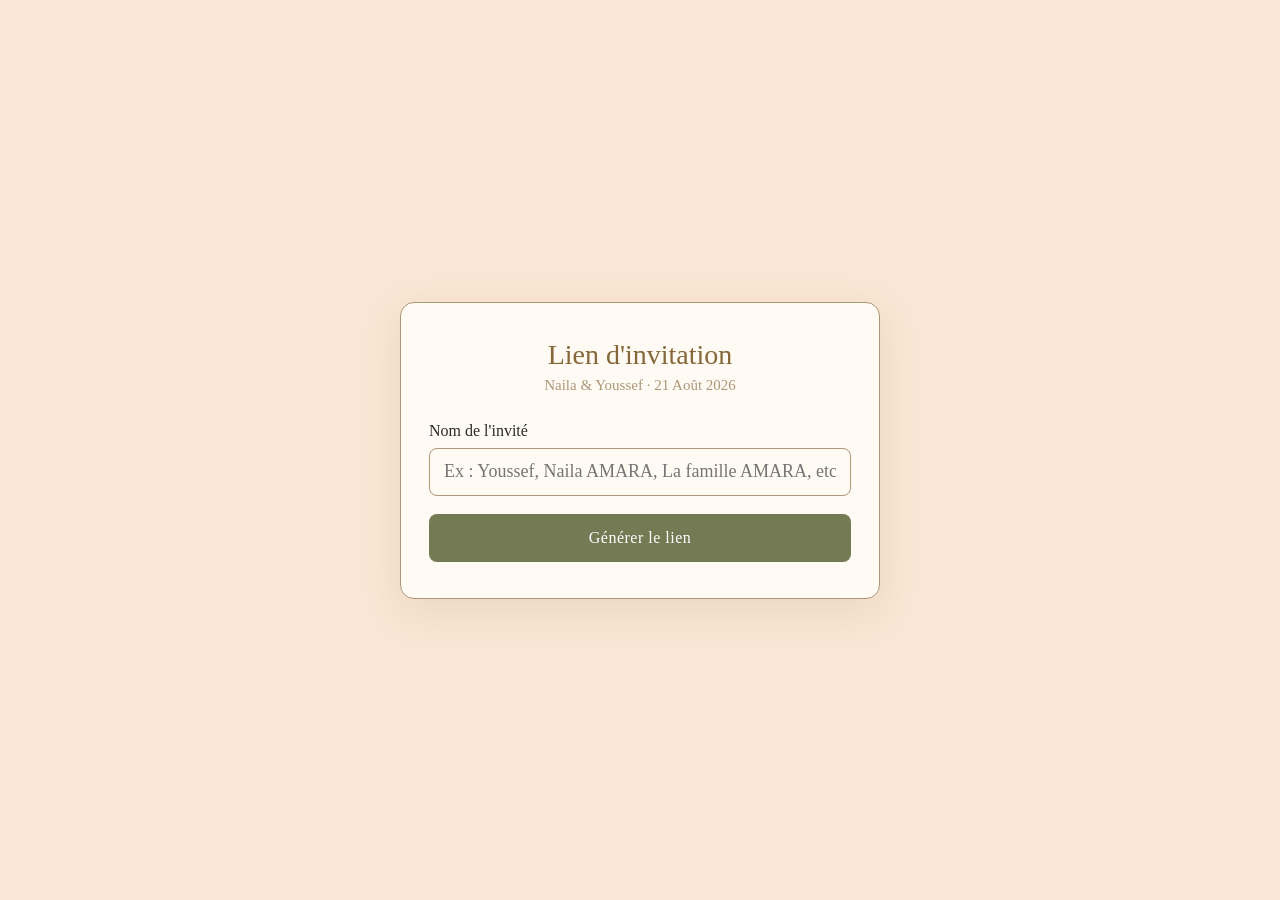
==== share.html @ 7dcea673 "Add share.html for invitation link generation with user input and WhatsApp sharing functionality" ====
<!DOCTYPE html>
<html lang="fr">
<head>
  <meta charset="utf-8">
  <meta name="viewport" content="width=device-width, initial-scale=1.0">
  <meta name="robots" content="noindex, nofollow">
  <title>Générer un lien d'invitation · Naila &amp; Youssef</title>
  <link rel="icon" type="image/png" href="./assets/img/tild3263-3561-4339-a533-643564366236-ic_baseline-place_1.png">
  <style>
    :root{
      --bg:#f9e6d4;
      --card:#fffaf3;
      --accent:#ac9778;
      --accent-dark:#866739;
      --btn:#747b54;
      --btn-hover:#616b47;
      --text:#2a2a2a;
    }
    *{box-sizing:border-box;}
    body{
      margin:0;
      min-height:100vh;
      display:flex;
      align-items:center;
      justify-content:center;
      padding:24px;
      background:var(--bg);
      color:var(--text);
      font-family:'Ovo',Georgia,'Times New Roman',serif;
    }
    .card{
      width:100%;
      max-width:480px;
      background:var(--card);
      border:1px solid var(--accent);
      border-radius:14px;
      padding:36px 28px;
      box-shadow:0 12px 40px rgba(134,103,57,.12);
    }
    h1{
      margin:0 0 6px;
      text-align:center;
      font-size:28px;
      font-weight:500;
      color:var(--accent-dark);
    }
    .subtitle{
      margin:0 0 28px;
      text-align:center;
      font-size:15px;
      color:var(--accent);
    }
    label{
      display:block;
      margin-bottom:8px;
      font-size:16px;
      color:var(--text);
    }
    input[type="text"]{
      width:100%;
      height:48px;
      padding:0 14px;
      font-size:18px;
      font-family:inherit;
      color:var(--text);
      background:transparent;
      border:1px solid var(--accent);
      border-radius:8px;
      outline:none;
    }
    input[type="text"]:focus{border-color:var(--accent-dark);}
    button{
      font-family:inherit;
      cursor:pointer;
      border:none;
      border-radius:8px;
      transition:background-color .15s ease-in-out,opacity .15s;
    }
    .btn-primary{
      width:100%;
      height:48px;
      margin-top:18px;
      font-size:16px;
      letter-spacing:.5px;
      color:#fff;
      background:var(--btn);
    }
    .btn-primary:hover{background:var(--btn-hover);}
    .btn-primary:disabled{opacity:.5;cursor:not-allowed;}
    .result{
      margin-top:26px;
      display:none;
    }
    .result.show{display:block;}
    .result-link{
      display:flex;
      gap:8px;
      margin-top:8px;
    }
    .result-link input{
      flex:1 1 auto;
      min-width:0;
      height:44px;
      padding:0 12px;
      font-size:14px;
      font-family:inherit;
      color:var(--accent-dark);
      background:#fff;
      border:1px solid var(--accent);
      border-radius:8px;
    }
    .btn-copy{
      flex:0 0 auto;
      height:44px;
      padding:0 16px;
      font-size:14px;
      color:#fff;
      background:var(--accent);
    }
    .btn-copy:hover{background:var(--accent-dark);}
    .btn-wa{
      display:flex;
      align-items:center;
      justify-content:center;
      gap:8px;
      width:100%;
      height:46px;
      margin-top:10px;
      font-size:15px;
      color:#fff;
      background:#25d366;
      text-decoration:none;
      border-radius:8px;
    }
    .btn-wa:hover{background:#1fb457;}
    .hint{
      margin-top:10px;
      font-size:13px;
      color:var(--accent);
      min-height:16px;
    }
    .error{color:#c0392b;}
  </style>
</head>
<body>
  <div class="card">
    <h1>Lien d'invitation</h1>
    <p class="subtitle">Naila &amp; Youssef · 21 Août 2026</p>

    <label for="guest">Nom de l'invité</label>
    <input type="text" id="guest" placeholder="Ex : Youssef, Naila AMARA, La famille AMARA, etc." autocomplete="off">

    <button type="button" class="btn-primary" id="generate">Générer le lien</button>

    <div class="result" id="result">
      <label for="link">Lien à envoyer</label>
      <div class="result-link">
        <input type="text" id="link" readonly>
        <button type="button" class="btn-copy" id="copy">Copier</button>
      </div>
      <a class="btn-wa" id="whatsapp" href="#" target="_blank" rel="noopener">Envoyer via WhatsApp</a>
      <div class="hint" id="hint"></div>
    </div>
  </div>

  <script>
    (function(){
      var guest=document.getElementById('guest');
      var generate=document.getElementById('generate');
      var result=document.getElementById('result');
      var linkInput=document.getElementById('link');
      var copyBtn=document.getElementById('copy');
      var whatsapp=document.getElementById('whatsapp');
      var hint=document.getElementById('hint');

      function buildLink(name){
        var base=location.origin&&location.origin!=='null'?location.origin:location.href.replace(/\/[^\/]*$/,'');
        return base+'/?name='+encodeURIComponent(name);
      }

      function doGenerate(){
        var name=guest.value.trim();
        hint.className='hint';
        if(!name){
          hint.className='hint error';
          hint.textContent='Veuillez saisir un nom.';
          result.className='result';
          return;
        }
        var url=buildLink(name);
        linkInput.value=url;
        var msg='Bonjour '+name+', vous êtes invité(e) au mariage de Naila & Youssef. Voici votre invitation : '+url;
        whatsapp.href='https://wa.me/?text='+encodeURIComponent(msg);
        result.className='result show';
        hint.textContent='';
      }

      generate.addEventListener('click',doGenerate);
      guest.addEventListener('keydown',function(e){if(e.key==='Enter')doGenerate();});

      copyBtn.addEventListener('click',function(){
        linkInput.select();
        linkInput.setSelectionRange(0,99999);
        var done=function(){hint.className='hint';hint.textContent='Lien copié !';};
        if(navigator.clipboard&&navigator.clipboard.writeText){
          navigator.clipboard.writeText(linkInput.value).then(done).catch(function(){try{document.execCommand('copy');done();}catch(e){}});
        }else{
          try{document.execCommand('copy');done();}catch(e){}
        }
      });
    })();
  </script>
</body>
</html>
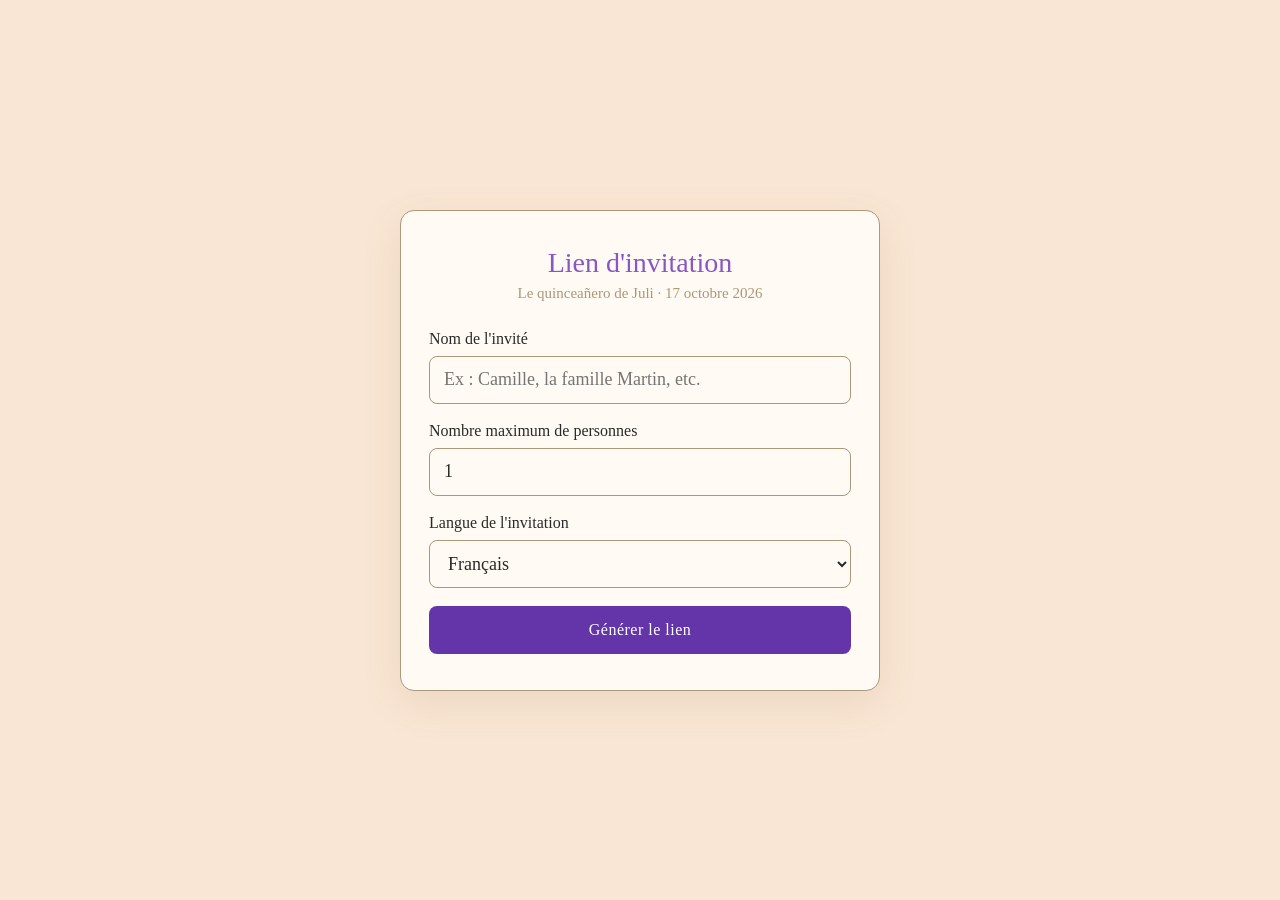
==== commit 6a106d19: "To birthday template" ====
--- a/share.html
+++ b/share.html
@@ -4,15 +4,15 @@
   <meta charset="utf-8">
   <meta name="viewport" content="width=device-width, initial-scale=1.0">
   <meta name="robots" content="noindex, nofollow">
-  <title>Générer un lien d'invitation · Naila &amp; Youssef</title>
+  <title>Générer un lien d'invitation · Le quinceañero de Juli</title>
   <link rel="icon" type="image/png" href="./assets/img/tild3263-3561-4339-a533-643564366236-ic_baseline-place_1.png">
   <style>
     :root{
       --bg:#f9e6d4;
       --card:#fffaf3;
       --accent:#ac9778;
-      --accent-dark:#866739;
-      --btn:#747b54;
+      --accent-dark:#8A55C5;
+      --btn:#6435A9;
       --btn-hover:#616b47;
       --text:#2a2a2a;
     }
@@ -56,7 +56,9 @@
       font-size:16px;
       color:var(--text);
     }
-    input[type="text"]{
+    input[type="text"],
+    input[type="number"],
+    select{
       width:100%;
       height:48px;
       padding:0 14px;
@@ -68,7 +70,10 @@
       border-radius:8px;
       outline:none;
     }
-    input[type="text"]:focus{border-color:var(--accent-dark);}
+    input[type="text"]:focus,
+    input[type="number"]:focus,
+    select:focus{border-color:var(--accent-dark);}
+    .field + .field{margin-top:18px;}
     button{
       font-family:inherit;
       cursor:pointer;
@@ -145,15 +150,30 @@
 <body>
   <div class="card">
     <h1>Lien d'invitation</h1>
-    <p class="subtitle">Naila &amp; Youssef · 21 Août 2026</p>
-
-    <label for="guest">Nom de l'invité</label>
-    <input type="text" id="guest" placeholder="Ex : Youssef, Naila AMARA, La famille AMARA, etc." autocomplete="off">
+    <p class="subtitle">Le quinceañero de Juli · 17 octobre 2026</p>
+
+    <div class="field">
+      <label for="guest">Nom de l'invité</label>
+      <input type="text" id="guest" placeholder="Ex : Camille, la famille Martin, etc." autocomplete="off">
+    </div>
+
+    <div class="field">
+      <label for="max-guests">Nombre maximum de personnes</label>
+      <input type="number" id="max-guests" min="1" step="1" value="1" inputmode="numeric">
+    </div>
+
+    <div class="field">
+      <label for="language">Langue de l'invitation</label>
+      <select id="language">
+        <option value="fr">Français</option>
+        <option value="es">Español</option>
+      </select>
+    </div>
 
     <button type="button" class="btn-primary" id="generate">Générer le lien</button>
 
     <div class="result" id="result">
-      <label for="link">Lien à envoyer</label>
+      <label for="link" id="link-label">Lien à envoyer</label>
       <div class="result-link">
         <input type="text" id="link" readonly>
         <button type="button" class="btn-copy" id="copy">Copier</button>
@@ -166,20 +186,25 @@
   <script>
     (function(){
       var guest=document.getElementById('guest');
+      var maxGuestsInput=document.getElementById('max-guests');
+      var languageInput=document.getElementById('language');
       var generate=document.getElementById('generate');
       var result=document.getElementById('result');
       var linkInput=document.getElementById('link');
       var copyBtn=document.getElementById('copy');
       var whatsapp=document.getElementById('whatsapp');
       var hint=document.getElementById('hint');
-
-      function buildLink(name){
+      var linkLabel=document.getElementById('link-label');
+
+      function buildLink(name,maxGuests,language){
         var base=location.origin&&location.origin!=='null'?location.origin:location.href.replace(/\/[^\/]*$/,'');
-        return base+'/?name='+encodeURIComponent(name);
+        return base+'/?name='+encodeURIComponent(name)+'&maxGuests='+maxGuests+'&lang='+language;
       }
 
       function doGenerate(){
         var name=guest.value.trim();
+        var maxGuests=Number(maxGuestsInput.value);
+        var language=languageInput.value==='es'?'es':'fr';
         hint.className='hint';
         if(!name){
           hint.className='hint error';
@@ -187,16 +212,28 @@
           result.className='result';
           return;
         }
-        var url=buildLink(name);
+        if(!Number.isInteger(maxGuests)||maxGuests<1){
+          hint.className='hint error';
+          hint.textContent='Veuillez saisir un nombre maximum valide (au moins 1).';
+          result.className='result';
+          return;
+        }
+        var url=buildLink(name,maxGuests,language);
         linkInput.value=url;
-        var msg='Bonjour '+name+', vous êtes invité(e) au mariage de Naila & Youssef. Voici votre invitation : '+url;
+        var nameEsc=name.replace(/&/g,'&amp;').replace(/</g,'&lt;').replace(/>/g,'&gt;');
+        linkLabel.innerHTML='Lien de l\'invitation de <strong>'+nameEsc+'</strong> ('+maxGuests+' personne'+(maxGuests>1?'s':'')+' maximum) à envoyer';
+        var msg=language==='es'
+          ? 'Hola '+name+', te invitamos a celebrar el quinceañero de Juli. Esta invitación es válida para un máximo de '+maxGuests+' persona'+(maxGuests>1?'s':'')+'. Aquí tienes tu invitación: '+url
+          : 'Bonjour '+name+', vous êtes invité(e) à célébrer le quinceañero de Juli. Cette invitation est valable pour '+maxGuests+' personne'+(maxGuests>1?'s':'')+' maximum. Voici votre invitation : '+url;
         whatsapp.href='https://wa.me/?text='+encodeURIComponent(msg);
         result.className='result show';
+        guest.value='';
         hint.textContent='';
       }
 
       generate.addEventListener('click',doGenerate);
       guest.addEventListener('keydown',function(e){if(e.key==='Enter')doGenerate();});
+      maxGuestsInput.addEventListener('keydown',function(e){if(e.key==='Enter')doGenerate();});
 
       copyBtn.addEventListener('click',function(){
         linkInput.select();
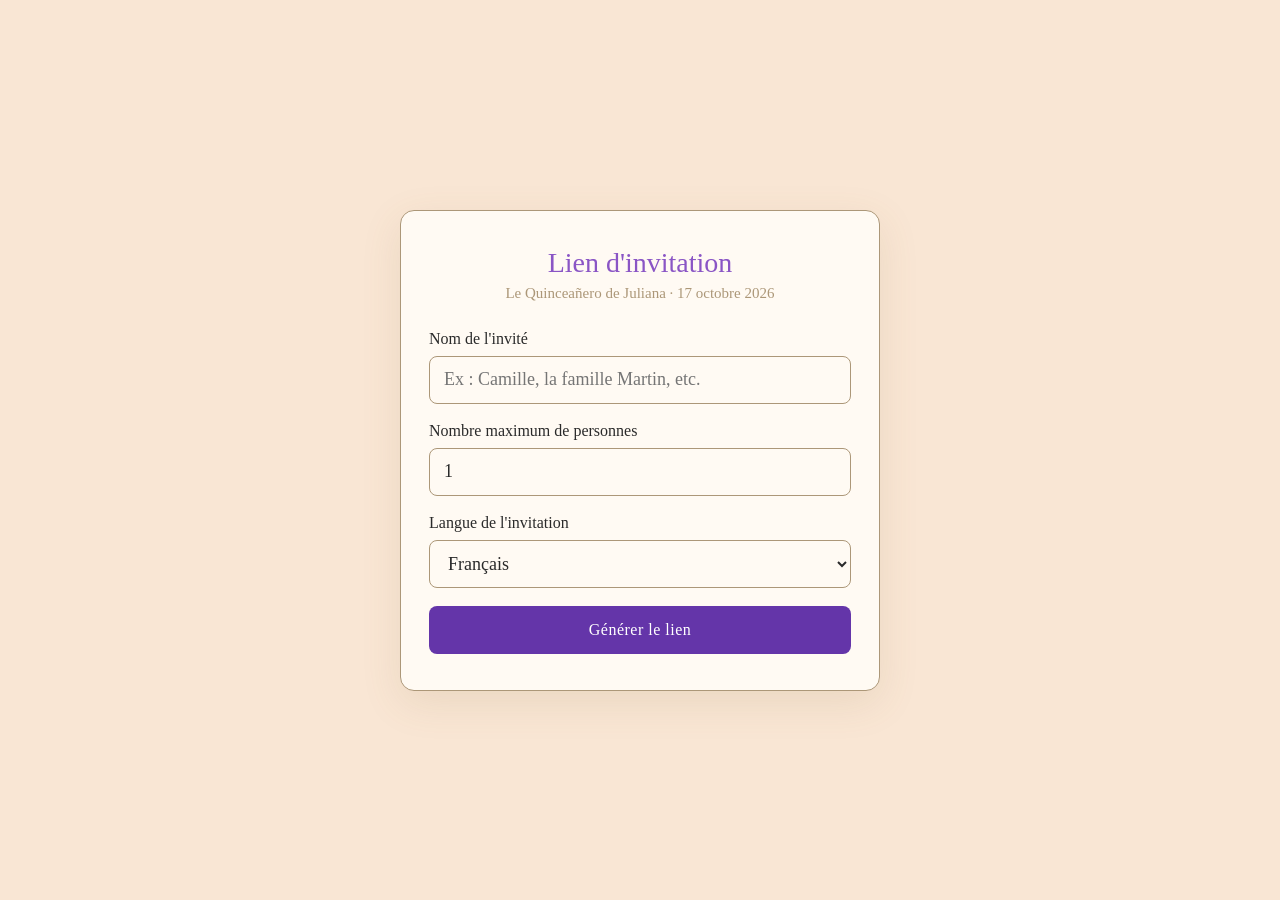
==== commit f74ea893: "To birthday template" ====
--- a/share.html
+++ b/share.html
@@ -4,7 +4,7 @@
   <meta charset="utf-8">
   <meta name="viewport" content="width=device-width, initial-scale=1.0">
   <meta name="robots" content="noindex, nofollow">
-  <title>Générer un lien d'invitation · Le quinceañero de Juli</title>
+  <title>Générer un lien d'invitation · Le Quinceañero de Juliana</title>
   <link rel="icon" type="image/png" href="./assets/img/tild3263-3561-4339-a533-643564366236-ic_baseline-place_1.png">
   <style>
     :root{
@@ -150,7 +150,7 @@
 <body>
   <div class="card">
     <h1>Lien d'invitation</h1>
-    <p class="subtitle">Le quinceañero de Juli · 17 octobre 2026</p>
+    <p class="subtitle">Le Quinceañero de Juliana · 17 octobre 2026</p>
 
     <div class="field">
       <label for="guest">Nom de l'invité</label>
@@ -223,8 +223,8 @@
         var nameEsc=name.replace(/&/g,'&amp;').replace(/</g,'&lt;').replace(/>/g,'&gt;');
         linkLabel.innerHTML='Lien de l\'invitation de <strong>'+nameEsc+'</strong> ('+maxGuests+' personne'+(maxGuests>1?'s':'')+' maximum) à envoyer';
         var msg=language==='es'
-          ? 'Hola '+name+', te invitamos a celebrar el quinceañero de Juli. Esta invitación es válida para un máximo de '+maxGuests+' persona'+(maxGuests>1?'s':'')+'. Aquí tienes tu invitación: '+url
-          : 'Bonjour '+name+', vous êtes invité(e) à célébrer le quinceañero de Juli. Cette invitation est valable pour '+maxGuests+' personne'+(maxGuests>1?'s':'')+' maximum. Voici votre invitation : '+url;
+          ? 'Hola '+name+', te invitamos a celebrar el Quinceañero de Juliana. Esta invitación es válida para un máximo de '+maxGuests+' persona'+(maxGuests>1?'s':'')+'. Aquí tienes tu invitación: '+url
+          : 'Bonjour '+name+', vous êtes invité(e) à célébrer le Quinceañero de Juliana. Cette invitation est valable pour '+maxGuests+' personne'+(maxGuests>1?'s':'')+' maximum. Voici votre invitation : '+url;
         whatsapp.href='https://wa.me/?text='+encodeURIComponent(msg);
         result.className='result show';
         guest.value='';
